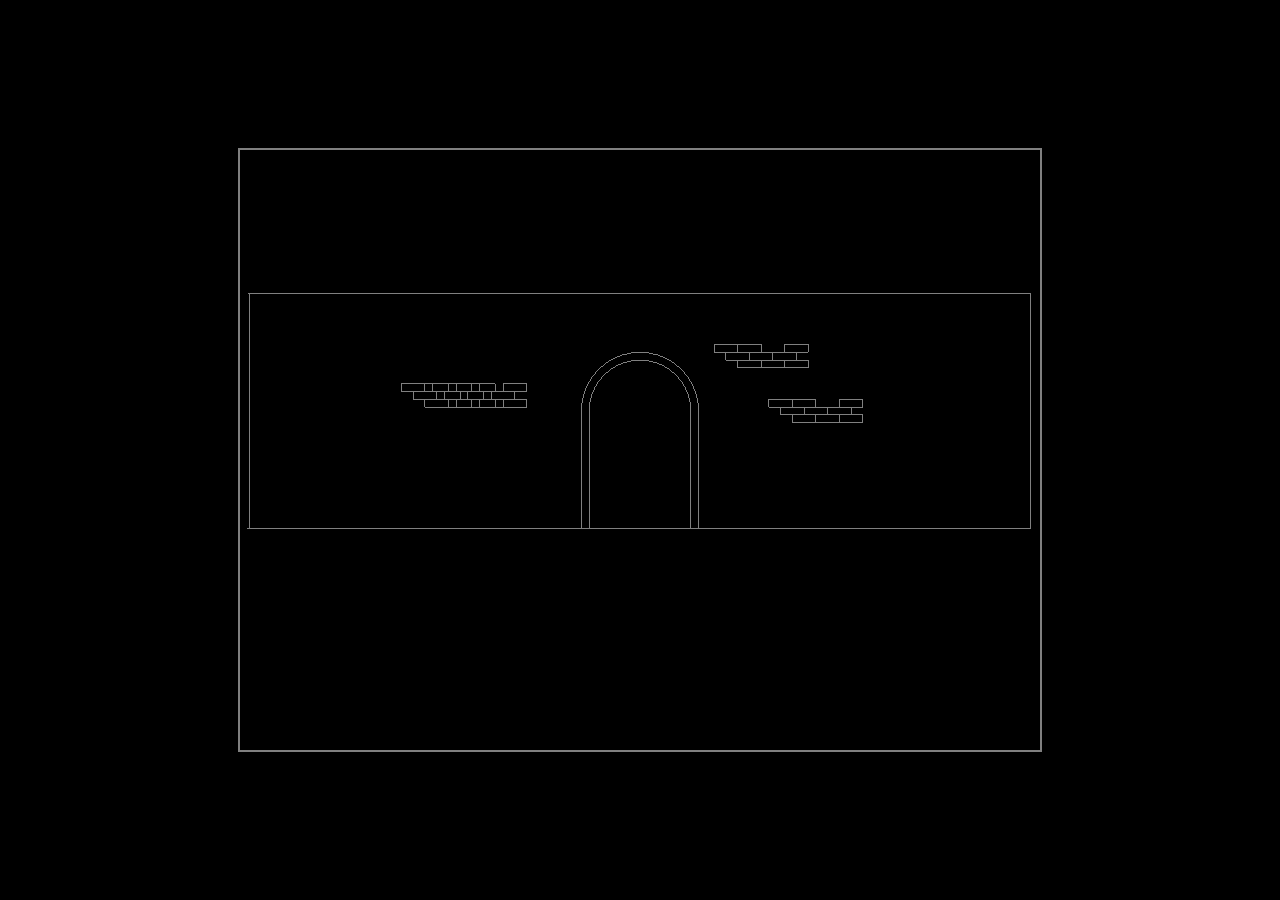
==== src/index.html @ 9d021e07 "Add parcel" ====
<html>
  <head>
    <title>Escape from Death Castle</title>
    <link rel="stylesheet" type="text/css" href="./css/style.css" />
  </head>

  <body>
    <script src="./js/lib/three.min.js"></script>
    <script src="./js/lib/csg.js"></script>
    <script src="./js/lib/ThreeCSG.js"></script>

    <script src="./js/room.js"></script>
    <script src="./js/entranceHall.js"></script>
    <script src="./js/game.js"></script>

    <script>
      var game = new Game(800, 600);
      game.gameLoop();
    </script>
   </body>
</html>
---- src/css/style.css ----
body {
  margin: 0;
  background-color: black;
}

canvas {
  border: 2px solid #808080;
  background-color: black;
  position: absolute;
  top: 50%;
  left: 50%;
  transform: translateX(-50%) translateY(-50%);
}
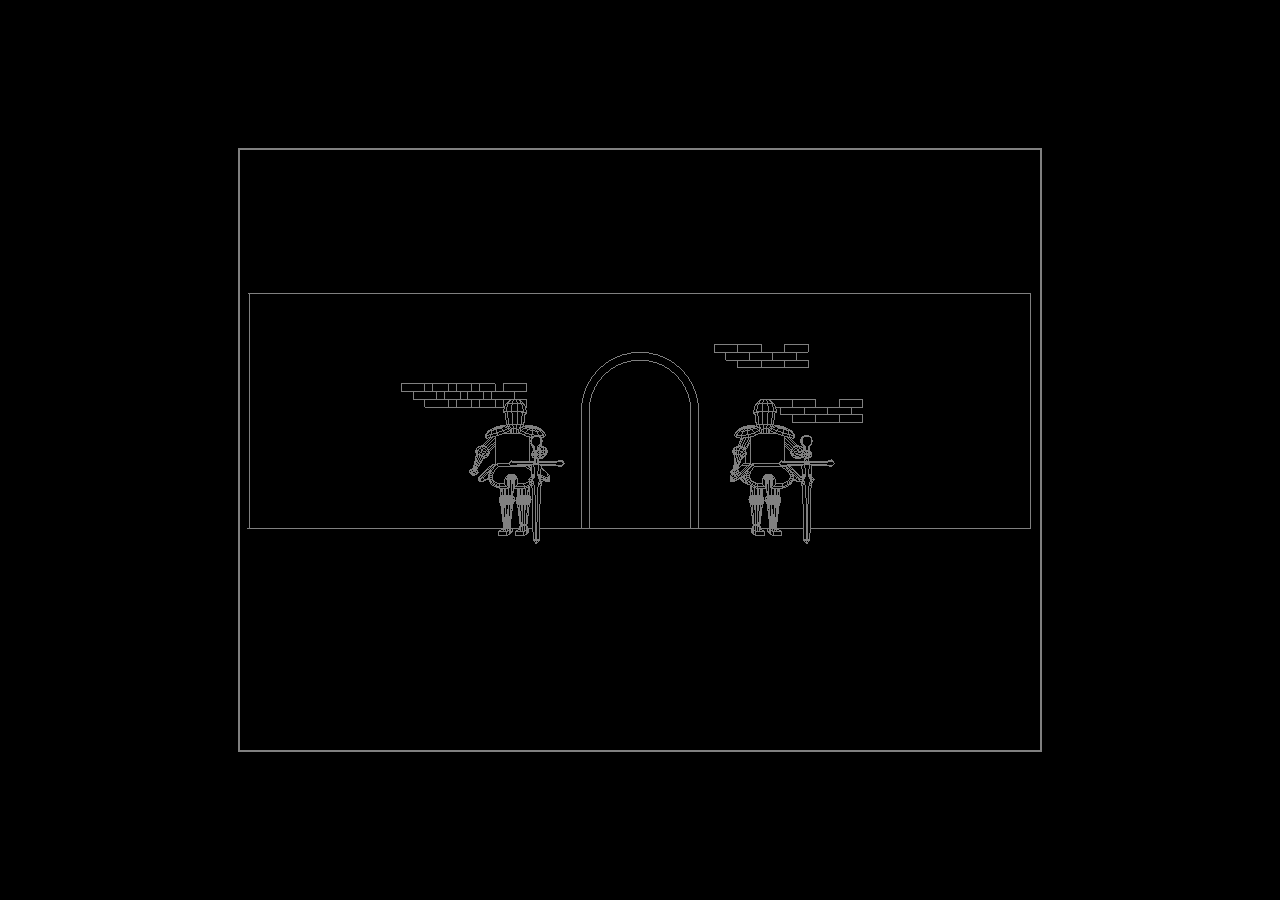
==== commit 23fb2d00: "Separate rooms" ====
--- a/src/index.html
+++ b/src/index.html
@@ -9,9 +9,13 @@
     <script src="./js/lib/csg.js"></script>
     <script src="./js/lib/ThreeCSG.js"></script>
 
+    <script src="./js/game.js"></script>
     <script src="./js/room.js"></script>
-    <script src="./js/entranceHall.js"></script>
-    <script src="./js/game.js"></script>
+
+    <script src="./js/rooms/entrance-hall.js"></script>
+    <script src="./js/rooms/dining-room.js"></script>
+    <script src="./js/rooms/armoury.js"></script>
+    <script src="./js/rooms/library.js"></script>
 
     <script>
       var game = new Game(800, 600);
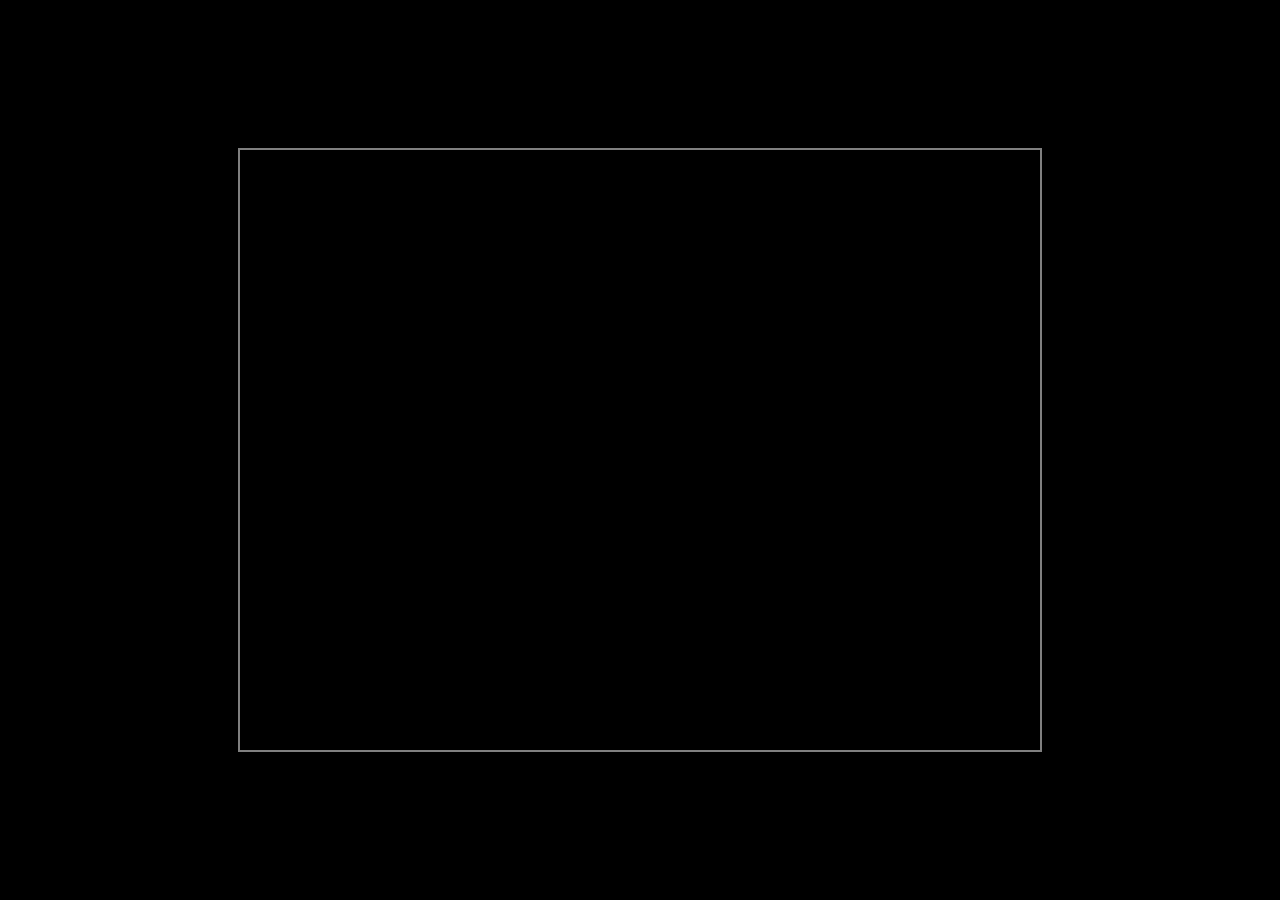
==== commit 9fb2cc9f: "Var to const" ====
--- a/src/index.html
+++ b/src/index.html
@@ -18,7 +18,7 @@
     <script src="./js/rooms/library.js"></script>
 
     <script>
-      var game = new Game(800, 600);
+      const game = new Game(800, 600);
       game.gameLoop();
     </script>
    </body>
